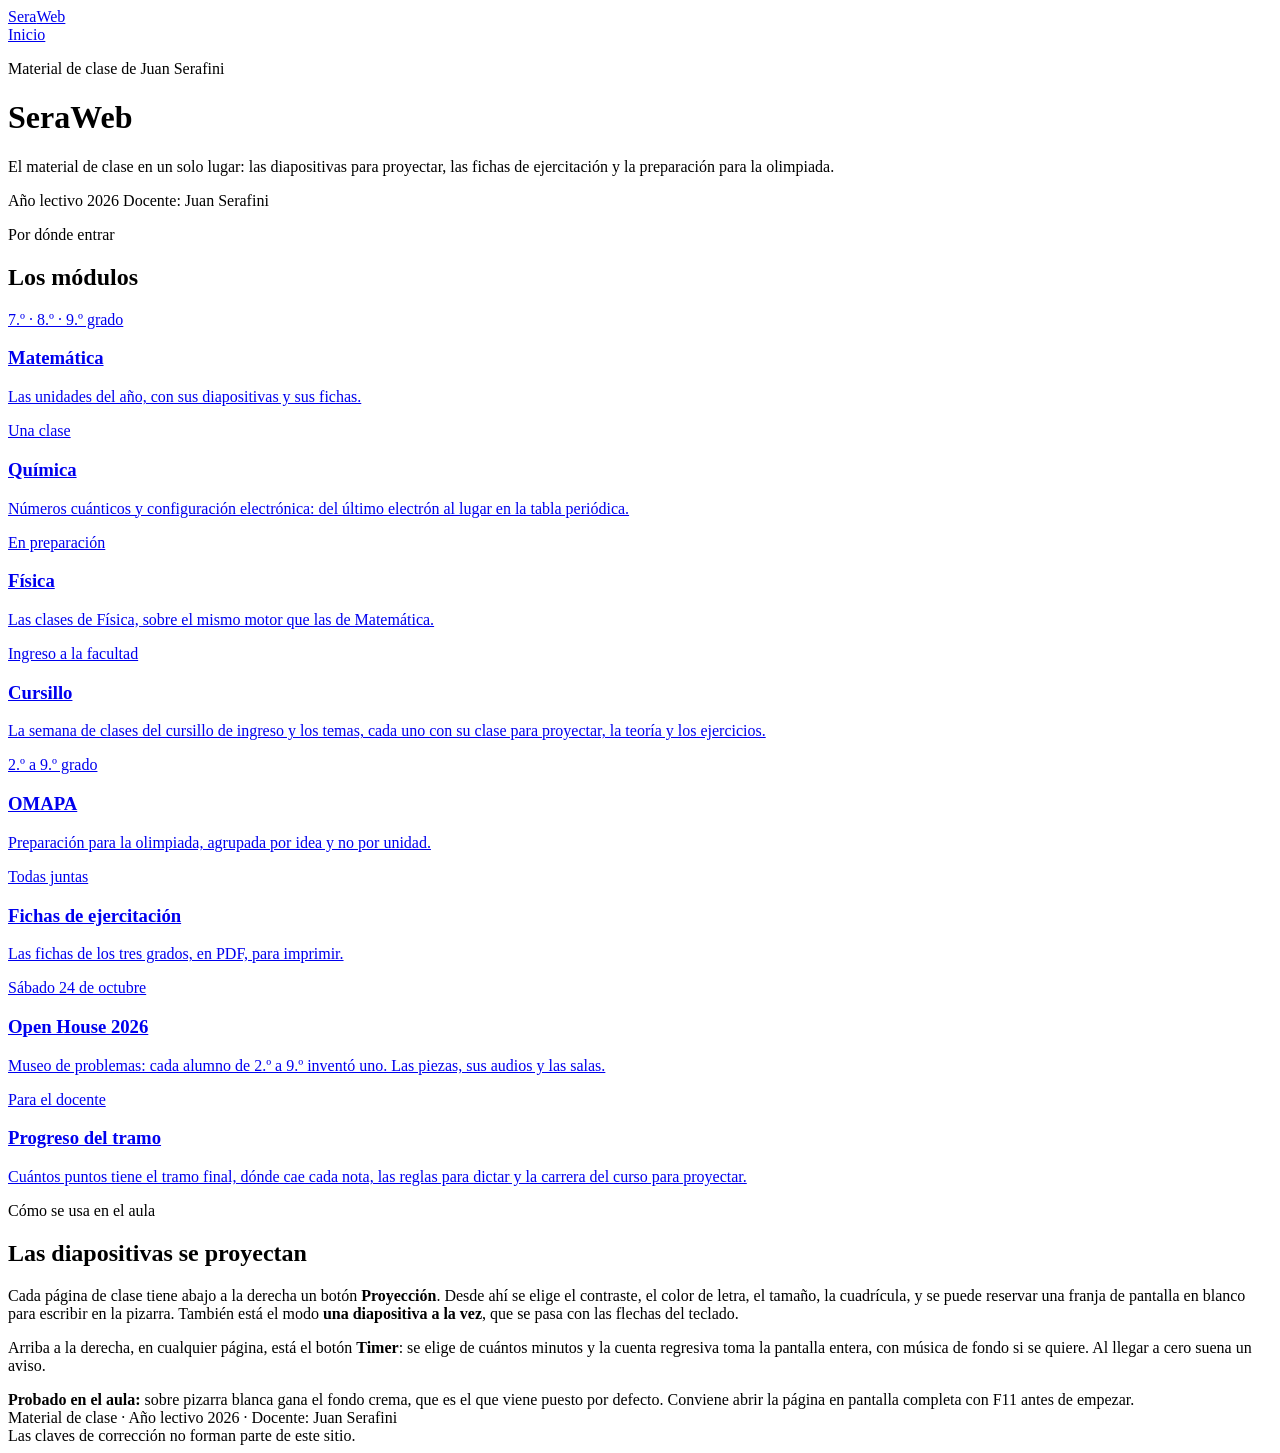
==== index.html @ d31597b7 "Cursillo: la semana de clases y el banco de temas cursillo/index.html abre con la semana (lunes a sá" ====
<!doctype html>
<html lang="es">
<head>
<meta charset="utf-8">
<meta name="viewport" content="width=device-width, initial-scale=1, viewport-fit=cover">
<title>SeraWeb</title>
<meta name="description" content="Material de clase de Matemática del Tercer Ciclo.">
<link rel="icon" href="assets/img/seraweb.svg" type="image/svg+xml">
<link rel="preconnect" href="https://fonts.googleapis.com">
<link rel="preconnect" href="https://fonts.gstatic.com" crossorigin>
<link rel="stylesheet" href="https://fonts.googleapis.com/css2?family=Alegreya:ital,wght@0,500;0,700;0,800;1,500&family=Alegreya+Sans:ital,wght@0,400;0,500;0,700;1,400&family=IBM+Plex+Mono:wght@400;600&display=swap">
  <link rel="stylesheet" href="assets/base.css">
  <link rel="stylesheet" href="assets/sitio.css">
</head>
<body>
<nav class="sitio-nav">
  <div class="sitio-nav-int">
    <a class="sitio-marca" href="index.html">Sera<span>Web</span></a>
    <div class="sitio-ruta"><a href="index.html">Inicio</a></div>
  </div>
</nav>
<div class="envoltura ancha">
<header class="portada">
  <p class="sello">Material de clase de Juan Serafini</p>
  <h1>Sera<span>Web</span></h1>
  <p class="bajada">El material de clase en un solo lugar: las diapositivas para
    proyectar, las fichas de ejercitación y la preparación para la olimpiada.</p>
  <div class="pie">
    <span>Año lectivo 2026</span>
    <span>Docente: Juan Serafini</span>
  </div>
</header>
<section class="bloque"><p class="eyebrow">Por dónde entrar</p>
<h2>Los módulos</h2>
<div class="tarjetas">
<a class="tarjeta" href="matematica/index.html">
      <span class="rotulo">7.º · 8.º · 9.º grado</span>
      <h3>Matemática</h3>
      <p>Las unidades del año, con sus diapositivas y sus fichas.</p></a>
<a class="tarjeta" href="quimica/index.html">
      <span class="rotulo">Una clase</span>
      <h3>Química</h3>
      <p>Números cuánticos y configuración electrónica: del último electrón al lugar
        en la tabla periódica.</p></a>
<a class="tarjeta" href="fisica/index.html">
      <span class="rotulo">En preparación</span>
      <h3>Física</h3>
      <p>Las clases de Física, sobre el mismo motor que las de Matemática.</p></a>
<a class="tarjeta" href="cursillo/index.html">
      <span class="rotulo">Ingreso a la facultad</span>
      <h3>Cursillo</h3>
      <p>La semana de clases del cursillo de ingreso y los temas, cada uno con su clase
        para proyectar, la teoría y los ejercicios.</p></a>
<a class="tarjeta" href="omapa/index.html">
      <span class="rotulo">2.º a 9.º grado</span>
      <h3>OMAPA</h3>
      <p>Preparación para la olimpiada, agrupada por idea y no por unidad.</p></a>
<a class="tarjeta" href="fichas/index.html">
      <span class="rotulo">Todas juntas</span>
      <h3>Fichas de ejercitación</h3>
      <p>Las fichas de los tres grados, en PDF, para imprimir.</p></a>
<a class="tarjeta" href="open-2026/index.html">
      <span class="rotulo">Sábado 24 de octubre</span>
      <h3>Open House 2026</h3>
      <p>Museo de problemas: cada alumno de 2.º a 9.º inventó uno. Las piezas, sus audios
        y las salas.</p></a>
<a class="tarjeta" href="progreso/index.html">
      <span class="rotulo">Para el docente</span>
      <h3>Progreso del tramo</h3>
      <p>Cuántos puntos tiene el tramo final, dónde cae cada nota, las reglas para
        dictar y la carrera del curso para proyectar.</p></a>
</div></section>
<section class="bloque">
  <p class="eyebrow">Cómo se usa en el aula</p>
  <h2>Las diapositivas se proyectan</h2>
  <p>Cada página de clase tiene abajo a la derecha un botón <b>Proyección</b>. Desde ahí
    se elige el contraste, el color de letra, el tamaño, la cuadrícula, y se puede reservar
    una franja de pantalla en blanco para escribir en la pizarra. También está el modo
    <b>una diapositiva a la vez</b>, que se pasa con las flechas del teclado.</p>
  <p>Arriba a la derecha, en cualquier página, está el botón <b>Timer</b>: se elige de
    cuántos minutos y la cuenta regresiva toma la pantalla entera, con música de fondo si
    se quiere. Al llegar a cero suena un aviso.</p>
  <div class="aviso"><strong>Probado en el aula:</strong> sobre pizarra blanca gana el
    fondo crema, que es el que viene puesto por defecto. Conviene abrir la página en
    pantalla completa con F11 antes de empezar.</div>
</section>
</div>
<footer class="pie-sitio">
  <div class="envoltura ancha">
    Material de clase · Año lectivo 2026 · Docente: Juan Serafini<br>
    Las claves de corrección no forman parte de este sitio.
  </div>
</footer>
<script src="assets/proyeccion.js" defer></script>
<script src="assets/timer.js" defer></script>
</body>
</html>
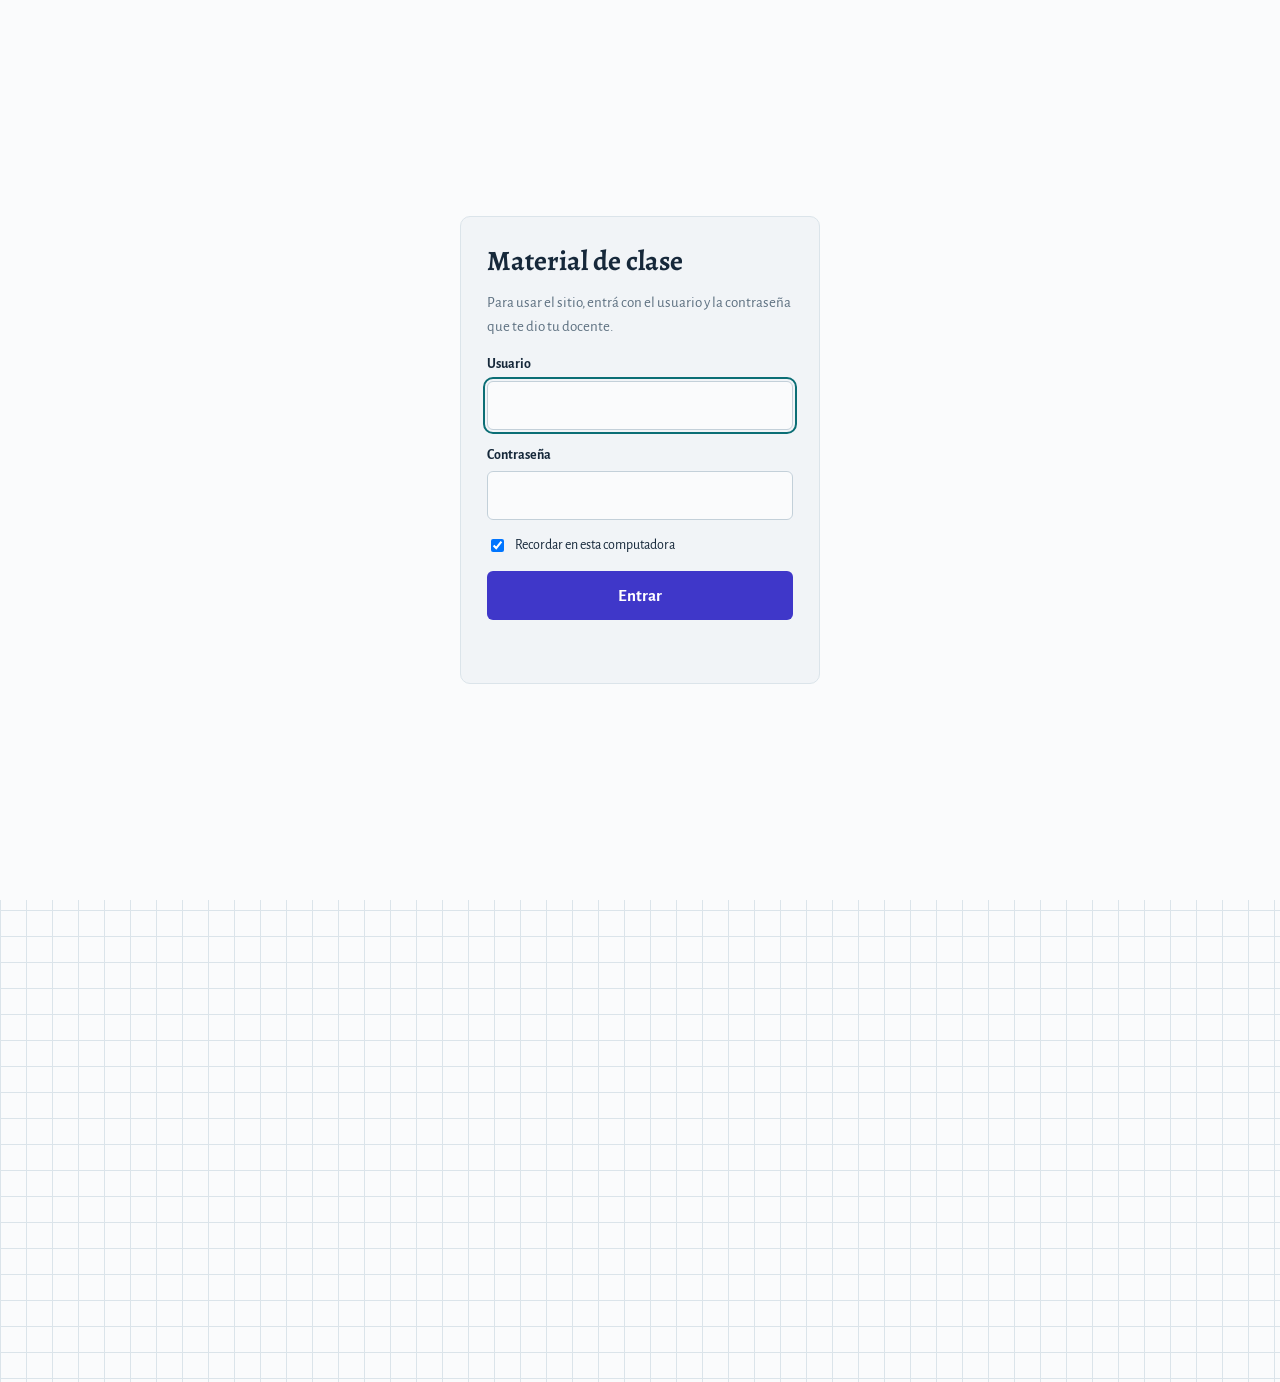
==== commit 0425b634: "Merge origin/main en cambios-locales: el Cursillo nuevo sobre la portada nueva La portada de main ar" ====
--- a/index.html
+++ b/index.html
@@ -4,11 +4,10 @@
 <meta charset="utf-8">
 <meta name="viewport" content="width=device-width, initial-scale=1, viewport-fit=cover">
 <title>SeraWeb</title>
-<meta name="description" content="Material de clase de Matemática del Tercer Ciclo.">
+<meta name="description" content="Material de clase de Juan Serafini: Matemática, OMAPA, Química, Física y Cursillo.">
 <link rel="icon" href="assets/img/seraweb.svg" type="image/svg+xml">
-<link rel="preconnect" href="https://fonts.googleapis.com">
-<link rel="preconnect" href="https://fonts.gstatic.com" crossorigin>
-<link rel="stylesheet" href="https://fonts.googleapis.com/css2?family=Alegreya:ital,wght@0,500;0,700;0,800;1,500&family=Alegreya+Sans:ital,wght@0,400;0,500;0,700;1,400&family=IBM+Plex+Mono:wght@400;600&display=swap">
+<meta http-equiv="Content-Security-Policy" content="default-src 'self' file:; script-src 'self' file: 'unsafe-inline'; style-src 'self' file: 'unsafe-inline'; img-src 'self' file: data:; font-src 'self' file:; media-src 'self' file:; connect-src 'none'; object-src 'none'; base-uri 'none'; form-action 'none'">
+<script src="assets/acceso.js"></script>
   <link rel="stylesheet" href="assets/base.css">
   <link rel="stylesheet" href="assets/sitio.css">
 </head>
@@ -21,73 +20,38 @@
 </nav>
 <div class="envoltura ancha">
 <header class="portada">
-  <p class="sello">Material de clase de Juan Serafini</p>
   <h1>Sera<span>Web</span></h1>
-  <p class="bajada">El material de clase en un solo lugar: las diapositivas para
-    proyectar, las fichas de ejercitación y la preparación para la olimpiada.</p>
-  <div class="pie">
-    <span>Año lectivo 2026</span>
-    <span>Docente: Juan Serafini</span>
-  </div>
+  <p class="bajada">Material de clase de Juan Serafini · 2026</p>
 </header>
-<section class="bloque"><p class="eyebrow">Por dónde entrar</p>
-<h2>Los módulos</h2>
-<div class="tarjetas">
-<a class="tarjeta" href="matematica/index.html">
-      <span class="rotulo">7.º · 8.º · 9.º grado</span>
-      <h3>Matemática</h3>
-      <p>Las unidades del año, con sus diapositivas y sus fichas.</p></a>
-<a class="tarjeta" href="quimica/index.html">
-      <span class="rotulo">Una clase</span>
-      <h3>Química</h3>
-      <p>Números cuánticos y configuración electrónica: del último electrón al lugar
-        en la tabla periódica.</p></a>
-<a class="tarjeta" href="fisica/index.html">
-      <span class="rotulo">En preparación</span>
-      <h3>Física</h3>
-      <p>Las clases de Física, sobre el mismo motor que las de Matemática.</p></a>
-<a class="tarjeta" href="cursillo/index.html">
-      <span class="rotulo">Ingreso a la facultad</span>
-      <h3>Cursillo</h3>
-      <p>La semana de clases del cursillo de ingreso y los temas, cada uno con su clase
-        para proyectar, la teoría y los ejercicios.</p></a>
-<a class="tarjeta" href="omapa/index.html">
-      <span class="rotulo">2.º a 9.º grado</span>
-      <h3>OMAPA</h3>
-      <p>Preparación para la olimpiada, agrupada por idea y no por unidad.</p></a>
-<a class="tarjeta" href="fichas/index.html">
-      <span class="rotulo">Todas juntas</span>
-      <h3>Fichas de ejercitación</h3>
-      <p>Las fichas de los tres grados, en PDF, para imprimir.</p></a>
-<a class="tarjeta" href="open-2026/index.html">
-      <span class="rotulo">Sábado 24 de octubre</span>
-      <h3>Open House 2026</h3>
-      <p>Museo de problemas: cada alumno de 2.º a 9.º inventó uno. Las piezas, sus audios
-        y las salas.</p></a>
-<a class="tarjeta" href="progreso/index.html">
-      <span class="rotulo">Para el docente</span>
-      <h3>Progreso del tramo</h3>
-      <p>Cuántos puntos tiene el tramo final, dónde cae cada nota, las reglas para
-        dictar y la carrera del curso para proyectar.</p></a>
+<section class="bloque"><p class="eyebrow">Para proyectar en el aula</p>
+<h2>Clases</h2>
+<div class="tarjetas en-portada">
+<div class="tarjeta con-extra"><span class="rotulo">7.º a 9.º · 8 clases · 28 fichas</span><h3><a class="cubre" href="matematica/index.html">Matemática</a></h3><p>Las unidades del año de 7.º, 8.º y 9.º grado, con sus diapositivas y sus fichas.</p><a class="extra" href="fichas/index.html">Todas las fichas juntas →</a></div>
+<a class="tarjeta" href="omapa/index.html"><span class="rotulo">2.º a 9.º · 7 clases · 49 fichas</span><h3>OMAPA</h3><p>Preparación para la olimpiada, de 2.º a 9.º grado, agrupada por idea y no por unidad.</p></a>
+<a class="tarjeta" href="quimica/index.html"><span class="rotulo">1 clase</span><h3>Química</h3><p>Números cuánticos y configuración electrónica: del último electrón al lugar en la tabla periódica.</p></a>
+<div class="tarjeta vacia"><span class="rotulo">En preparación</span><h3>Física</h3><p>Las clases de Física, sobre el mismo motor que las de Matemática.</p></div>
+<a class="tarjeta" href="cursillo/index.html"><span class="rotulo">La semana · 4 temas</span><h3>Cursillo</h3><p>La semana de clases del cursillo de ingreso y los temas, cada uno con su clase para proyectar, la teoría y los ejercicios.</p></a>
 </div></section>
-<section class="bloque">
-  <p class="eyebrow">Cómo se usa en el aula</p>
-  <h2>Las diapositivas se proyectan</h2>
-  <p>Cada página de clase tiene abajo a la derecha un botón <b>Proyección</b>. Desde ahí
-    se elige el contraste, el color de letra, el tamaño, la cuadrícula, y se puede reservar
-    una franja de pantalla en blanco para escribir en la pizarra. También está el modo
-    <b>una diapositiva a la vez</b>, que se pasa con las flechas del teclado.</p>
-  <p>Arriba a la derecha, en cualquier página, está el botón <b>Timer</b>: se elige de
-    cuántos minutos y la cuenta regresiva toma la pantalla entera, con música de fondo si
-    se quiere. Al llegar a cero suena un aviso.</p>
-  <div class="aviso"><strong>Probado en el aula:</strong> sobre pizarra blanca gana el
-    fondo crema, que es el que viene puesto por defecto. Conviene abrir la página en
-    pantalla completa con F11 antes de empezar.</div>
-</section>
+<section class="bloque"><p class="eyebrow">Herramientas</p>
+<h2>Para el docente</h2>
+<div class="tarjetas en-portada">
+<a class="tarjeta" href="progreso/index.html"><span class="rotulo">Calibrar · dictar · proyectar</span><h3>Progreso del tramo</h3><p>Cuántos puntos tiene el tramo final, dónde cae cada nota, las reglas para dictar y la carrera del curso.</p></a>
+</div></section>
+<section class="bloque chica"><p class="eyebrow">Lo que ya pasó</p>
+<h2>Archivo</h2>
+<div class="tarjetas en-portada">
+<a class="tarjeta" href="open-2026/index.html"><span class="rotulo">Sábado 24 de octubre</span><h3>Open House 2026</h3><p>Museo de problemas: cada alumno de 2.º a 9.º inventó uno. Las piezas, sus audios y las salas.</p></a>
+</div></section>
+<details class="como-se-usa">
+  <summary>Cómo se usa en el aula</summary>
+  <p>Cada clase tiene abajo a la derecha el botón <b>Proyección</b> (contraste, letra,
+    tamaño, cuadrícula, zona libre para escribir y el modo <b>una diapositiva a la vez</b>,
+    con las flechas) y arriba el <b>Timer</b>. Sobre pizarra blanca gana el fondo crema,
+    que viene por defecto; conviene abrir la página con F11.</p>
+</details>
 </div>
 <footer class="pie-sitio">
   <div class="envoltura ancha">
-    Material de clase · Año lectivo 2026 · Docente: Juan Serafini<br>
     Las claves de corrección no forman parte de este sitio.
   </div>
 </footer>
--- a/assets/base.css
+++ b/assets/base.css
@@ -0,0 +1,449 @@
+/* ═══════════════════════════════════════════════════════════════
+   SeraWeb · hoja base
+   Todo lo compartido entre páginas: los colores, la tipografía, la
+   notación matemática, el panel de proyección y el modo diapositiva.
+   Una página de contenido solo agrega sus propios componentes.
+   ═══════════════════════════════════════════════════════════════ */
+
+/* ── tipografía, servida desde el sitio ─────────────────────────
+   Alegreya, Alegreya Sans e IBM Plex Mono (licencia SIL OFL 1.1, ver
+   assets/fuentes/OFL-*.txt), bajadas de Google Fonts con los subconjuntos
+   latin, latin-ext y greek. Sin pedidos a Google: el sitio no le avisa a
+   nadie quién lo visita, y la tipografía anda también sin conexión. */
+@font-face{font-family:'Alegreya';font-style:italic;font-weight:400;font-display:swap;
+  src:url(fuentes/alegreya-italic-greek.woff2) format('woff2');
+  unicode-range:U+0370-0377, U+037A-037F, U+0384-038A, U+038C, U+038E-03A1, U+03A3-03FF}
+@font-face{font-family:'Alegreya';font-style:italic;font-weight:400;font-display:swap;
+  src:url(fuentes/alegreya-italic-latin-ext.woff2) format('woff2');
+  unicode-range:U+0100-02BA, U+02BD-02C5, U+02C7-02CC, U+02CE-02D7, U+02DD-02FF, U+0304, U+0308, U+0329, U+1D00-1DBF, U+1E00-1E9F, U+1EF2-1EFF, U+2020, U+20A0-20AB, U+20AD-20C4, U+2113, U+2C60-2C7F, U+A720-A7FF}
+@font-face{font-family:'Alegreya';font-style:italic;font-weight:400;font-display:swap;
+  src:url(fuentes/alegreya-italic-latin.woff2) format('woff2');
+  unicode-range:U+0000-00FF, U+0131, U+0152-0153, U+02BB-02BC, U+02C6, U+02DA, U+02DC, U+0304, U+0308, U+0329, U+2000-206F, U+20AC, U+2122, U+2191, U+2193, U+2212, U+2215, U+FEFF, U+FFFD}
+@font-face{font-family:'Alegreya';font-style:italic;font-weight:500;font-display:swap;
+  src:url(fuentes/alegreya-italic-greek.woff2) format('woff2');
+  unicode-range:U+0370-0377, U+037A-037F, U+0384-038A, U+038C, U+038E-03A1, U+03A3-03FF}
+@font-face{font-family:'Alegreya';font-style:italic;font-weight:500;font-display:swap;
+  src:url(fuentes/alegreya-italic-latin-ext.woff2) format('woff2');
+  unicode-range:U+0100-02BA, U+02BD-02C5, U+02C7-02CC, U+02CE-02D7, U+02DD-02FF, U+0304, U+0308, U+0329, U+1D00-1DBF, U+1E00-1E9F, U+1EF2-1EFF, U+2020, U+20A0-20AB, U+20AD-20C4, U+2113, U+2C60-2C7F, U+A720-A7FF}
+@font-face{font-family:'Alegreya';font-style:italic;font-weight:500;font-display:swap;
+  src:url(fuentes/alegreya-italic-latin.woff2) format('woff2');
+  unicode-range:U+0000-00FF, U+0131, U+0152-0153, U+02BB-02BC, U+02C6, U+02DA, U+02DC, U+0304, U+0308, U+0329, U+2000-206F, U+20AC, U+2122, U+2191, U+2193, U+2212, U+2215, U+FEFF, U+FFFD}
+@font-face{font-family:'Alegreya';font-style:italic;font-weight:700;font-display:swap;
+  src:url(fuentes/alegreya-italic-greek.woff2) format('woff2');
+  unicode-range:U+0370-0377, U+037A-037F, U+0384-038A, U+038C, U+038E-03A1, U+03A3-03FF}
+@font-face{font-family:'Alegreya';font-style:italic;font-weight:700;font-display:swap;
+  src:url(fuentes/alegreya-italic-latin-ext.woff2) format('woff2');
+  unicode-range:U+0100-02BA, U+02BD-02C5, U+02C7-02CC, U+02CE-02D7, U+02DD-02FF, U+0304, U+0308, U+0329, U+1D00-1DBF, U+1E00-1E9F, U+1EF2-1EFF, U+2020, U+20A0-20AB, U+20AD-20C4, U+2113, U+2C60-2C7F, U+A720-A7FF}
+@font-face{font-family:'Alegreya';font-style:italic;font-weight:700;font-display:swap;
+  src:url(fuentes/alegreya-italic-latin.woff2) format('woff2');
+  unicode-range:U+0000-00FF, U+0131, U+0152-0153, U+02BB-02BC, U+02C6, U+02DA, U+02DC, U+0304, U+0308, U+0329, U+2000-206F, U+20AC, U+2122, U+2191, U+2193, U+2212, U+2215, U+FEFF, U+FFFD}
+@font-face{font-family:'Alegreya';font-style:normal;font-weight:400;font-display:swap;
+  src:url(fuentes/alegreya-greek.woff2) format('woff2');
+  unicode-range:U+0370-0377, U+037A-037F, U+0384-038A, U+038C, U+038E-03A1, U+03A3-03FF}
+@font-face{font-family:'Alegreya';font-style:normal;font-weight:400;font-display:swap;
+  src:url(fuentes/alegreya-latin-ext.woff2) format('woff2');
+  unicode-range:U+0100-02BA, U+02BD-02C5, U+02C7-02CC, U+02CE-02D7, U+02DD-02FF, U+0304, U+0308, U+0329, U+1D00-1DBF, U+1E00-1E9F, U+1EF2-1EFF, U+2020, U+20A0-20AB, U+20AD-20C4, U+2113, U+2C60-2C7F, U+A720-A7FF}
+@font-face{font-family:'Alegreya';font-style:normal;font-weight:400;font-display:swap;
+  src:url(fuentes/alegreya-latin.woff2) format('woff2');
+  unicode-range:U+0000-00FF, U+0131, U+0152-0153, U+02BB-02BC, U+02C6, U+02DA, U+02DC, U+0304, U+0308, U+0329, U+2000-206F, U+20AC, U+2122, U+2191, U+2193, U+2212, U+2215, U+FEFF, U+FFFD}
+@font-face{font-family:'Alegreya';font-style:normal;font-weight:500;font-display:swap;
+  src:url(fuentes/alegreya-greek.woff2) format('woff2');
+  unicode-range:U+0370-0377, U+037A-037F, U+0384-038A, U+038C, U+038E-03A1, U+03A3-03FF}
+@font-face{font-family:'Alegreya';font-style:normal;font-weight:500;font-display:swap;
+  src:url(fuentes/alegreya-latin-ext.woff2) format('woff2');
+  unicode-range:U+0100-02BA, U+02BD-02C5, U+02C7-02CC, U+02CE-02D7, U+02DD-02FF, U+0304, U+0308, U+0329, U+1D00-1DBF, U+1E00-1E9F, U+1EF2-1EFF, U+2020, U+20A0-20AB, U+20AD-20C4, U+2113, U+2C60-2C7F, U+A720-A7FF}
+@font-face{font-family:'Alegreya';font-style:normal;font-weight:500;font-display:swap;
+  src:url(fuentes/alegreya-latin.woff2) format('woff2');
+  unicode-range:U+0000-00FF, U+0131, U+0152-0153, U+02BB-02BC, U+02C6, U+02DA, U+02DC, U+0304, U+0308, U+0329, U+2000-206F, U+20AC, U+2122, U+2191, U+2193, U+2212, U+2215, U+FEFF, U+FFFD}
+@font-face{font-family:'Alegreya';font-style:normal;font-weight:700;font-display:swap;
+  src:url(fuentes/alegreya-greek.woff2) format('woff2');
+  unicode-range:U+0370-0377, U+037A-037F, U+0384-038A, U+038C, U+038E-03A1, U+03A3-03FF}
+@font-face{font-family:'Alegreya';font-style:normal;font-weight:700;font-display:swap;
+  src:url(fuentes/alegreya-latin-ext.woff2) format('woff2');
+  unicode-range:U+0100-02BA, U+02BD-02C5, U+02C7-02CC, U+02CE-02D7, U+02DD-02FF, U+0304, U+0308, U+0329, U+1D00-1DBF, U+1E00-1E9F, U+1EF2-1EFF, U+2020, U+20A0-20AB, U+20AD-20C4, U+2113, U+2C60-2C7F, U+A720-A7FF}
+@font-face{font-family:'Alegreya';font-style:normal;font-weight:700;font-display:swap;
+  src:url(fuentes/alegreya-latin.woff2) format('woff2');
+  unicode-range:U+0000-00FF, U+0131, U+0152-0153, U+02BB-02BC, U+02C6, U+02DA, U+02DC, U+0304, U+0308, U+0329, U+2000-206F, U+20AC, U+2122, U+2191, U+2193, U+2212, U+2215, U+FEFF, U+FFFD}
+@font-face{font-family:'Alegreya';font-style:normal;font-weight:800;font-display:swap;
+  src:url(fuentes/alegreya-greek.woff2) format('woff2');
+  unicode-range:U+0370-0377, U+037A-037F, U+0384-038A, U+038C, U+038E-03A1, U+03A3-03FF}
+@font-face{font-family:'Alegreya';font-style:normal;font-weight:800;font-display:swap;
+  src:url(fuentes/alegreya-latin-ext.woff2) format('woff2');
+  unicode-range:U+0100-02BA, U+02BD-02C5, U+02C7-02CC, U+02CE-02D7, U+02DD-02FF, U+0304, U+0308, U+0329, U+1D00-1DBF, U+1E00-1E9F, U+1EF2-1EFF, U+2020, U+20A0-20AB, U+20AD-20C4, U+2113, U+2C60-2C7F, U+A720-A7FF}
+@font-face{font-family:'Alegreya';font-style:normal;font-weight:800;font-display:swap;
+  src:url(fuentes/alegreya-latin.woff2) format('woff2');
+  unicode-range:U+0000-00FF, U+0131, U+0152-0153, U+02BB-02BC, U+02C6, U+02DA, U+02DC, U+0304, U+0308, U+0329, U+2000-206F, U+20AC, U+2122, U+2191, U+2193, U+2212, U+2215, U+FEFF, U+FFFD}
+@font-face{font-family:'Alegreya Sans';font-style:italic;font-weight:400;font-display:swap;
+  src:url(fuentes/alegreya-sans-italic-greek.woff2) format('woff2');
+  unicode-range:U+0370-0377, U+037A-037F, U+0384-038A, U+038C, U+038E-03A1, U+03A3-03FF}
+@font-face{font-family:'Alegreya Sans';font-style:italic;font-weight:400;font-display:swap;
+  src:url(fuentes/alegreya-sans-italic-latin-ext.woff2) format('woff2');
+  unicode-range:U+0100-02BA, U+02BD-02C5, U+02C7-02CC, U+02CE-02D7, U+02DD-02FF, U+0304, U+0308, U+0329, U+1D00-1DBF, U+1E00-1E9F, U+1EF2-1EFF, U+2020, U+20A0-20AB, U+20AD-20C4, U+2113, U+2C60-2C7F, U+A720-A7FF}
+@font-face{font-family:'Alegreya Sans';font-style:italic;font-weight:400;font-display:swap;
+  src:url(fuentes/alegreya-sans-italic-latin.woff2) format('woff2');
+  unicode-range:U+0000-00FF, U+0131, U+0152-0153, U+02BB-02BC, U+02C6, U+02DA, U+02DC, U+0304, U+0308, U+0329, U+2000-206F, U+20AC, U+2122, U+2191, U+2193, U+2212, U+2215, U+FEFF, U+FFFD}
+@font-face{font-family:'Alegreya Sans';font-style:normal;font-weight:400;font-display:swap;
+  src:url(fuentes/alegreya-sans-greek.woff2) format('woff2');
+  unicode-range:U+0370-0377, U+037A-037F, U+0384-038A, U+038C, U+038E-03A1, U+03A3-03FF}
+@font-face{font-family:'Alegreya Sans';font-style:normal;font-weight:400;font-display:swap;
+  src:url(fuentes/alegreya-sans-latin-ext.woff2) format('woff2');
+  unicode-range:U+0100-02BA, U+02BD-02C5, U+02C7-02CC, U+02CE-02D7, U+02DD-02FF, U+0304, U+0308, U+0329, U+1D00-1DBF, U+1E00-1E9F, U+1EF2-1EFF, U+2020, U+20A0-20AB, U+20AD-20C4, U+2113, U+2C60-2C7F, U+A720-A7FF}
+@font-face{font-family:'Alegreya Sans';font-style:normal;font-weight:400;font-display:swap;
+  src:url(fuentes/alegreya-sans-latin.woff2) format('woff2');
+  unicode-range:U+0000-00FF, U+0131, U+0152-0153, U+02BB-02BC, U+02C6, U+02DA, U+02DC, U+0304, U+0308, U+0329, U+2000-206F, U+20AC, U+2122, U+2191, U+2193, U+2212, U+2215, U+FEFF, U+FFFD}
+@font-face{font-family:'Alegreya Sans';font-style:normal;font-weight:500;font-display:swap;
+  src:url(fuentes/alegreya-sans-greek-500.woff2) format('woff2');
+  unicode-range:U+0370-0377, U+037A-037F, U+0384-038A, U+038C, U+038E-03A1, U+03A3-03FF}
+@font-face{font-family:'Alegreya Sans';font-style:normal;font-weight:500;font-display:swap;
+  src:url(fuentes/alegreya-sans-latin-ext-500.woff2) format('woff2');
+  unicode-range:U+0100-02BA, U+02BD-02C5, U+02C7-02CC, U+02CE-02D7, U+02DD-02FF, U+0304, U+0308, U+0329, U+1D00-1DBF, U+1E00-1E9F, U+1EF2-1EFF, U+2020, U+20A0-20AB, U+20AD-20C4, U+2113, U+2C60-2C7F, U+A720-A7FF}
+@font-face{font-family:'Alegreya Sans';font-style:normal;font-weight:500;font-display:swap;
+  src:url(fuentes/alegreya-sans-latin-500.woff2) format('woff2');
+  unicode-range:U+0000-00FF, U+0131, U+0152-0153, U+02BB-02BC, U+02C6, U+02DA, U+02DC, U+0304, U+0308, U+0329, U+2000-206F, U+20AC, U+2122, U+2191, U+2193, U+2212, U+2215, U+FEFF, U+FFFD}
+@font-face{font-family:'Alegreya Sans';font-style:normal;font-weight:700;font-display:swap;
+  src:url(fuentes/alegreya-sans-greek-700.woff2) format('woff2');
+  unicode-range:U+0370-0377, U+037A-037F, U+0384-038A, U+038C, U+038E-03A1, U+03A3-03FF}
+@font-face{font-family:'Alegreya Sans';font-style:normal;font-weight:700;font-display:swap;
+  src:url(fuentes/alegreya-sans-latin-ext-700.woff2) format('woff2');
+  unicode-range:U+0100-02BA, U+02BD-02C5, U+02C7-02CC, U+02CE-02D7, U+02DD-02FF, U+0304, U+0308, U+0329, U+1D00-1DBF, U+1E00-1E9F, U+1EF2-1EFF, U+2020, U+20A0-20AB, U+20AD-20C4, U+2113, U+2C60-2C7F, U+A720-A7FF}
+@font-face{font-family:'Alegreya Sans';font-style:normal;font-weight:700;font-display:swap;
+  src:url(fuentes/alegreya-sans-latin-700.woff2) format('woff2');
+  unicode-range:U+0000-00FF, U+0131, U+0152-0153, U+02BB-02BC, U+02C6, U+02DA, U+02DC, U+0304, U+0308, U+0329, U+2000-206F, U+20AC, U+2122, U+2191, U+2193, U+2212, U+2215, U+FEFF, U+FFFD}
+@font-face{font-family:'Alegreya Sans';font-style:normal;font-weight:800;font-display:swap;
+  src:url(fuentes/alegreya-sans-greek-800.woff2) format('woff2');
+  unicode-range:U+0370-0377, U+037A-037F, U+0384-038A, U+038C, U+038E-03A1, U+03A3-03FF}
+@font-face{font-family:'Alegreya Sans';font-style:normal;font-weight:800;font-display:swap;
+  src:url(fuentes/alegreya-sans-latin-ext-800.woff2) format('woff2');
+  unicode-range:U+0100-02BA, U+02BD-02C5, U+02C7-02CC, U+02CE-02D7, U+02DD-02FF, U+0304, U+0308, U+0329, U+1D00-1DBF, U+1E00-1E9F, U+1EF2-1EFF, U+2020, U+20A0-20AB, U+20AD-20C4, U+2113, U+2C60-2C7F, U+A720-A7FF}
+@font-face{font-family:'Alegreya Sans';font-style:normal;font-weight:800;font-display:swap;
+  src:url(fuentes/alegreya-sans-latin-800.woff2) format('woff2');
+  unicode-range:U+0000-00FF, U+0131, U+0152-0153, U+02BB-02BC, U+02C6, U+02DA, U+02DC, U+0304, U+0308, U+0329, U+2000-206F, U+20AC, U+2122, U+2191, U+2193, U+2212, U+2215, U+FEFF, U+FFFD}
+@font-face{font-family:'IBM Plex Mono';font-style:normal;font-weight:400;font-display:swap;
+  src:url(fuentes/ibm-plex-mono-latin-ext.woff2) format('woff2');
+  unicode-range:U+0100-02BA, U+02BD-02C5, U+02C7-02CC, U+02CE-02D7, U+02DD-02FF, U+0304, U+0308, U+0329, U+1D00-1DBF, U+1E00-1E9F, U+1EF2-1EFF, U+2020, U+20A0-20AB, U+20AD-20C4, U+2113, U+2C60-2C7F, U+A720-A7FF}
+@font-face{font-family:'IBM Plex Mono';font-style:normal;font-weight:400;font-display:swap;
+  src:url(fuentes/ibm-plex-mono-latin.woff2) format('woff2');
+  unicode-range:U+0000-00FF, U+0131, U+0152-0153, U+02BB-02BC, U+02C6, U+02DA, U+02DC, U+0304, U+0308, U+0329, U+2000-206F, U+20AC, U+2122, U+2191, U+2193, U+2212, U+2215, U+FEFF, U+FFFD}
+@font-face{font-family:'IBM Plex Mono';font-style:normal;font-weight:600;font-display:swap;
+  src:url(fuentes/ibm-plex-mono-latin-ext-600.woff2) format('woff2');
+  unicode-range:U+0100-02BA, U+02BD-02C5, U+02C7-02CC, U+02CE-02D7, U+02DD-02FF, U+0304, U+0308, U+0329, U+1D00-1DBF, U+1E00-1E9F, U+1EF2-1EFF, U+2020, U+20A0-20AB, U+20AD-20C4, U+2113, U+2C60-2C7F, U+A720-A7FF}
+@font-face{font-family:'IBM Plex Mono';font-style:normal;font-weight:600;font-display:swap;
+  src:url(fuentes/ibm-plex-mono-latin-600.woff2) format('woff2');
+  unicode-range:U+0000-00FF, U+0131, U+0152-0153, U+02BB-02BC, U+02C6, U+02DA, U+02DC, U+0304, U+0308, U+0329, U+2000-206F, U+20AC, U+2122, U+2191, U+2193, U+2212, U+2215, U+FEFF, U+FFFD}
+
+/* ── tokens ─────────────────────────────────────────────────────
+   El tema claro se define en :root a secas. El oscuro solo redefine
+   los mismos nombres. Ningún color se define únicamente dentro de un
+   @media o de un [data-theme]: si no, la página se rompe cuando el
+   visitante no eligió tema. */
+:root{
+  --papel:#FAFBFC;
+  --papel-2:#F1F4F7;
+  --linea:#DBE4EA;
+  --linea-fuerte:#C3D0D9;
+  --tinta:#16283A;
+  --lapiz:#5D7080;
+
+  /* acentos: los nombres largos son los del sistema, los cortos son
+     alias que usan las páginas heredadas */
+  --acento:#3F37C9;        --rojo:var(--acento);     --r1:var(--acento);
+  --acento-suave:#ECEBFA;  --rojo-suave:var(--acento-suave);
+                           --r1-suave:var(--acento-suave);
+  --acento2:#0B6E75;       --r2:var(--acento2);
+  --acento2-suave:#E7F2F2; --r2-suave:var(--acento2-suave);
+  --dest:#9A6B12;          --ambar:var(--dest);      --punto:#B8801A;
+  --dest-suave:#FBF2DE;    --ambar-suave:var(--dest-suave);
+                           --punto-suave:var(--dest-suave);
+  --dest-borde:#E4C67E;    --ambar-borde:var(--dest-borde);
+
+  --serif:'Alegreya',Georgia,'Times New Roman',serif;
+  --sans:'Alegreya Sans','Segoe UI',system-ui,-apple-system,sans-serif;
+  --mono:'IBM Plex Mono',ui-monospace,'Courier New',monospace;
+}
+@media (prefers-color-scheme:dark){
+  :root:not([data-theme="light"]){
+    --papel:#0E151C; --papel-2:#151F29; --linea:#1F2B36; --linea-fuerte:#2C3B49;
+    --tinta:#E4ECF2; --lapiz:#93A6B5;
+    --acento:#A9A4FF; --acento-suave:#1D1A3A;
+    --acento2:#4FC3CB; --acento2-suave:#0F2427;
+    --dest:#EFC162; --punto:#EFC162; --dest-suave:#231C0E; --dest-borde:#5C4A1E;
+  }
+}
+:root[data-theme="dark"]{
+  --papel:#0E151C; --papel-2:#151F29; --linea:#1F2B36; --linea-fuerte:#2C3B49;
+  --tinta:#E4ECF2; --lapiz:#93A6B5;
+  --acento:#A9A4FF; --acento-suave:#1D1A3A;
+  --acento2:#4FC3CB; --acento2-suave:#0F2427;
+  --dest:#EFC162; --punto:#EFC162; --dest-suave:#231C0E; --dest-borde:#5C4A1E;
+}
+
+/* ── base ─────────────────────────────────────────────────────── */
+*{box-sizing:border-box}
+html{-webkit-text-size-adjust:100%}
+body{
+  margin:0; background:var(--papel); color:var(--tinta);
+  font-family:var(--sans); font-size:17px; line-height:1.6;
+  background-image:
+    linear-gradient(var(--linea) 1px,transparent 1px),
+    linear-gradient(90deg,var(--linea) 1px,transparent 1px);
+  background-size:26px 26px;
+}
+.envoltura{max-width:960px; margin:0 auto; padding-inline:20px; padding-block:0}
+.envoltura.ancha{max-width:1100px}
+img{max-width:100%; height:auto}
+[hidden]{display:none!important}
+a{color:var(--acento)}
+
+h1,h2,h3,h4{font-family:var(--serif); text-wrap:balance}
+.prosa{max-width:62ch}
+.prosa p{margin:0 0 14px}
+
+/* ── notación matemática ──────────────────────────────────────── */
+.ec{font-family:var(--serif); font-size:1.06em; white-space:nowrap}
+.ec i{font-style:italic}
+.ec sup{font-size:.68em; vertical-align:super; line-height:0}
+.ec sub{font-size:.68em; vertical-align:sub; line-height:0}
+
+/* ═══════════════ modo proyección ═══════════════
+   Estos bloques van al final de la hoja a propósito: tienen que
+   ganarle tanto al tema claro como al oscuro. */
+
+/* ── paletas de fondo ── */
+:root[data-proy="alto"]{
+  --papel:#FFFFFF; --papel-2:#EFF2F5; --linea:#C6D1D9; --linea-fuerte:#8FA0AD;
+  --tinta:#000000; --lapiz:#2E4050;
+  --acento:#2A1FA8; --acento-suave:#E6E4FA; --acento2:#00565C;
+  --acento2-suave:#DCEEEF; --dest:#6B4500; --punto:#7A4E00;
+  --dest-suave:#FBF0D6; --dest-borde:#C9A24A;
+}
+:root[data-proy="crema"]{
+  --papel:#FFF6DC; --papel-2:#FAEBC0; --linea:#E0CB90; --linea-fuerte:#BFA45B;
+  --tinta:#140E02; --lapiz:#463714;
+  --acento:#2C2396; --acento-suave:#ECE3E6; --acento2:#00545A;
+  --acento2-suave:#DDEBDF; --dest:#6A4300; --punto:#6F4600;
+  --dest-suave:#F3E1B0; --dest-borde:#C29B3F;
+}
+:root[data-proy="celeste"]{
+  --papel:#E9F4FB; --papel-2:#D5E9F6; --linea:#A5CBE2; --linea-fuerte:#74AAC8;
+  --tinta:#041E2A; --lapiz:#264657;
+  --acento:#2A1FA8; --acento-suave:#E2E1F7; --acento2:#005A61;
+  --acento2-suave:#CFE7E9; --dest:#6B4500; --punto:#7A4E00;
+  --dest-suave:#F6EBCB; --dest-borde:#C4A257;
+}
+:root[data-proy="oscuro"]{
+  --papel:#04070B; --papel-2:#0F1720; --linea:#21303F; --linea-fuerte:#3A4B5D;
+  --tinta:#FFFFFF; --lapiz:#B8C8D6;
+  --acento:#B3AEFF; --acento-suave:#17143A; --acento2:#5FD8E0;
+  --acento2-suave:#082629; --dest:#FFD479; --punto:#FFD479;
+  --dest-suave:#241B06; --dest-borde:#7A6021;
+}
+:root[data-proy="pizarra"]{
+  --papel:#103629; --papel-2:#164536; --linea:#2A6050; --linea-fuerte:#427C68;
+  --tinta:#F4FBF6; --lapiz:#B4D5C5;
+  --acento:#D2CEFF; --acento-suave:#26283F; --acento2:#7FE3D8;
+  --acento2-suave:#14413A; --dest:#FFDA8A; --punto:#FFDA8A;
+  --dest-suave:#2C2A17; --dest-borde:#7E7238;
+}
+
+/* ── cuadrícula: elegible, con dos pasos ──
+   En proyector una cuadrícula fina puede temblar (muaré); por eso hay
+   una versión de paso grande, que aguanta mejor la distancia. */
+body{--paso:26px}
+body[data-grilla="0"]{background-image:none}
+body[data-grilla="1"]{background-size:var(--paso) var(--paso)}
+body[data-grilla="2"]{--paso:46px; background-size:var(--paso) var(--paso)}
+
+/* ── trazos más gruesos para que lleguen al fondo del aula ── */
+:root[data-proy]:not([data-proy="normal"]) .recta1,
+:root[data-proy]:not([data-proy="normal"]) .recta2{stroke-width:4}
+:root[data-proy]:not([data-proy="normal"]) .eje{stroke-width:2.4}
+:root[data-proy]:not([data-proy="normal"]) .grilla{stroke-width:1.2}
+:root[data-proy]:not([data-proy="normal"]) .sol-punto{r:8}
+
+/* ── zona libre para escribir en la pizarra ── */
+:root{--libre:0%}
+body[data-libre]:not([data-libre="0"]) .envoltura{
+  max-width:none; width:calc(100% - var(--libre)); margin-left:0; margin-right:auto}
+body[data-libre="izq"] .envoltura{margin-left:var(--libre); margin-right:0}
+.marca-libre{
+  position:fixed; top:0; bottom:0; width:0; border-left:2px dashed var(--linea-fuerte);
+  pointer-events:none; z-index:5; display:none}
+body[data-libre]:not([data-libre="0"]) .marca-libre{display:block}
+.marca-libre span{
+  position:absolute; top:50%; left:10px; transform:translateY(-50%) rotate(90deg);
+  transform-origin:left center; font-family:var(--mono); font-size:11px;
+  letter-spacing:.14em; text-transform:uppercase; color:var(--linea-fuerte);
+  white-space:nowrap}
+
+/* ── el panel ── */
+.proy-btn{
+  position:fixed; right:14px; bottom:14px;
+  padding:9px 14px; padding-bottom:calc(9px + env(safe-area-inset-bottom,0px));
+  z-index:60; cursor:pointer; border-radius:999px;
+  background:var(--tinta); color:var(--papel); border:none;
+  font-family:var(--sans); font-size:13px; font-weight:700; letter-spacing:.04em;
+  box-shadow:0 2px 12px rgba(0,0,0,.28)}
+.proy-btn:focus-visible{outline:2px solid var(--tinta); outline-offset:3px}
+.proy-panel{
+  position:fixed; right:14px; bottom:calc(58px + env(safe-area-inset-bottom,0px));
+  z-index:61; width:min(310px,calc(100vw - 28px));
+  background:var(--papel); color:var(--tinta);
+  border:1px solid var(--linea-fuerte); border-radius:6px; padding:15px;
+  box-shadow:0 6px 28px rgba(0,0,0,.3);
+  max-height:min(80vh,620px); overflow-y:auto;
+  display:flex; flex-direction:column; gap:14px}
+.proy-grupo h5{
+  margin:0 0 7px; font-family:var(--mono); font-size:10px; letter-spacing:.11em;
+  text-transform:uppercase; color:var(--lapiz); font-weight:600}
+.proy-fila{display:flex; flex-wrap:wrap; gap:6px}
+.proy-op{
+  font-family:var(--sans); font-size:13px; font-weight:600; cursor:pointer;
+  border:1px solid var(--linea-fuerte); background:var(--papel-2); color:var(--tinta);
+  border-radius:4px; padding:6px 10px; line-height:1.2}
+.proy-op[aria-pressed="true"]{
+  background:var(--tinta); color:var(--papel); border-color:var(--tinta)}
+.proy-op:focus-visible{outline:2px solid var(--tinta); outline-offset:2px}
+.proy-muestra{
+  display:inline-block; width:11px; height:11px; border-radius:2px;
+  border:1px solid rgba(128,128,128,.5); margin-right:6px; vertical-align:-1px}
+.proy-nota{margin:0; font-size:12px; line-height:1.45; color:var(--lapiz)}
+@media print{.proy-btn,.proy-panel,.marca-libre,.proy-nav,.sitio-nav{display:none!important}}
+
+/* ── modo clase: una diapositiva a la vez y tipografía de aula ── */
+body[data-solo="1"] .diapo{display:none}
+body[data-solo="1"] .diapo.activa{display:block}
+body[data-solo="1"] .tapa,
+body[data-solo="1"] .sitio-nav{display:none}
+body[data-solo="1"]{font-size:21px}
+body[data-solo="1"] .prosa,
+body[data-solo="1"] .gancho p,
+body[data-solo="1"] .lab .sub{max-width:none}
+body[data-solo="1"] .ec{font-size:1.18em}
+body[data-solo="1"] .cuenta{font-size:1.15em}
+body[data-solo="1"] .caso{border-bottom:none; padding-block:16px}
+body[data-solo="1"] section{border-top:none; padding-block:16px}
+body[data-solo="1"] .paginas,
+body[data-solo="1"] .creditos{display:none}
+
+/* en proyección, nada de letra diminuta */
+body[data-solo="1"] .rotulo-chico{
+  font-size:.82em; text-transform:none; letter-spacing:.01em; color:var(--tinta)}
+body[data-solo="1"] .rotulo-chico .ec{font-size:1.5em; font-weight:700}
+body[data-solo="1"] .forma .rotulo,
+body[data-solo="1"] .gancho-tit,
+body[data-solo="1"] .tarjeta-ec h3,
+body[data-solo="1"] .eyebrow,
+body[data-solo="1"] .campo label{font-size:.7em; letter-spacing:.07em}
+body[data-solo="1"] .lab .sub,
+body[data-solo="1"] .caso p,
+body[data-solo="1"] .razones,
+body[data-solo="1"] .veredicto p,
+body[data-solo="1"] .explicita,
+body[data-solo="1"] .tabla-puntos{font-size:.92em}
+body[data-solo="1"] .chip{font-size:.62em; padding:6px 11px}
+body[data-solo="1"] .forma .ec{font-size:1.5em}
+body[data-solo="1"] .caso-tit h3{font-size:1.7em}
+body[data-solo="1"] .numero{font-size:3.2em}
+body[data-solo="1"] .lab h4{font-size:1.3em}
+body[data-solo="1"] .boton,
+body[data-solo="1"] .preset{font-size:.8em; padding:7px 14px}
+body[data-solo="1"] .coefs input,
+body[data-solo="1"] .campo input,
+body[data-solo="1"] .salida,
+body[data-solo="1"] .pasos li .n{font-size:.95em}
+
+.proy-nav{
+  position:fixed; left:14px; bottom:calc(14px + env(safe-area-inset-bottom,0px));
+  z-index:60; display:flex; align-items:center; gap:8px;
+  background:var(--papel); border:1px solid var(--linea-fuerte); border-radius:999px;
+  padding:5px 7px; box-shadow:0 2px 12px rgba(0,0,0,.22)}
+.proy-nav button{
+  width:36px; height:36px; border-radius:50%; cursor:pointer; font-size:17px;
+  background:var(--tinta); color:var(--papel); border:none; line-height:1}
+.proy-nav button:disabled{opacity:.3; cursor:default}
+.proy-nav button:focus-visible{outline:2px solid var(--tinta); outline-offset:2px}
+.proy-nav span{font-family:var(--mono); font-size:13px; color:var(--lapiz);
+  min-width:4.5em; text-align:center; font-variant-numeric:tabular-nums}
+
+/* ── color de letra, después de las paletas para ganarles ── */
+:root[data-tinta="negro"]{--tinta:#000000; --lapiz:#3B3B3B}
+:root[data-tinta="azul"]{--tinta:#0A2A5C; --lapiz:#2C4E82}
+:root[data-tinta="verde"]{--tinta:#0E3B1D; --lapiz:#2C5F38}
+:root[data-tinta="bordo"]{--tinta:#570A13; --lapiz:#7C2F37}
+:root[data-tinta="violeta"]{--tinta:#2C0A4A; --lapiz:#4E296E}
+:root[data-tinta="blanco"]{--tinta:#FFFFFF; --lapiz:#C2D0DC}
+:root[data-tinta="amarillo"]{--tinta:#FFE187; --lapiz:#C9AE5E}
+:root[data-tinta="celeste"]{--tinta:#9FD9FF; --lapiz:#73A8CA}
+:root[data-tinta="verdecl"]{--tinta:#A9F0B9; --lapiz:#74B184}
+:root[data-tinta="rosa"]{--tinta:#FFB6C9; --lapiz:#C98496}
+
+/* ═══════════════ el timer del aula ═══════════════
+   Vive en assets/timer.js y está en todas las páginas. Usa los mismos
+   tokens que el resto, así que acompaña la paleta de proyección. */
+.tmr-btn{
+  position:fixed; right:14px; top:calc(14px + env(safe-area-inset-top,0px));
+  z-index:60; cursor:pointer; border-radius:999px;
+  padding:8px 15px; background:var(--tinta); color:var(--papel); border:none;
+  font-family:var(--sans); font-size:13px; font-weight:700; letter-spacing:.04em;
+  box-shadow:0 2px 12px rgba(0,0,0,.28)}
+.tmr-btn:focus-visible{outline:2px solid var(--tinta); outline-offset:3px}
+.tmr-panel{
+  position:fixed; right:14px; top:calc(56px + env(safe-area-inset-top,0px));
+  z-index:61; width:min(290px,calc(100vw - 28px));
+  background:var(--papel); color:var(--tinta);
+  border:1px solid var(--linea-fuerte); border-radius:6px; padding:15px;
+  box-shadow:0 6px 28px rgba(0,0,0,.3);
+  display:flex; flex-direction:column; gap:10px}
+.tmr-panel h5{
+  margin:0; font-family:var(--mono); font-size:10px; letter-spacing:.11em;
+  text-transform:uppercase; color:var(--lapiz); font-weight:600}
+.tmr-fila{display:flex; flex-wrap:wrap; gap:6px; align-items:center}
+.tmr-op{
+  font-family:var(--sans); font-size:14px; font-weight:700; cursor:pointer;
+  border:1px solid var(--linea-fuerte); background:var(--papel-2); color:var(--tinta);
+  border-radius:4px; padding:7px 12px; line-height:1.2; min-width:2.6em}
+.tmr-op[aria-pressed="true"]{background:var(--tinta); color:var(--papel); border-color:var(--tinta)}
+.tmr-op:focus-visible{outline:2px solid var(--tinta); outline-offset:2px}
+.tmr-otro label{
+  font-family:var(--mono); font-size:10px; letter-spacing:.1em;
+  text-transform:uppercase; color:var(--lapiz)}
+.tmr-otro input{
+  font-family:var(--mono); font-size:15px; width:4.5em;
+  background:var(--papel); color:var(--tinta);
+  border:1px solid var(--linea-fuerte); border-radius:4px; padding:6px 8px}
+.tmr-empezar{background:var(--acento); color:var(--papel); border-color:var(--acento)}
+.tmr-vol{width:100%; accent-color:var(--acento)}
+.tmr-nota{margin:0; font-size:12px; line-height:1.45; color:var(--lapiz)}
+
+/* ── la cuenta regresiva, a pantalla completa ── */
+body.tmr-abierto{overflow:hidden}
+.tmr-telon{
+  position:fixed; inset:0; z-index:200; background:var(--papel); color:var(--tinta);
+  display:flex; flex-direction:column; align-items:center; justify-content:center;
+  gap:clamp(12px,3vh,30px); padding:24px}
+.tmr-reloj{
+  font-family:var(--mono); font-weight:600; font-variant-numeric:tabular-nums;
+  font-size:min(38vh,26vw); line-height:.9; letter-spacing:-.02em}
+.tmr-telon.ultimo .tmr-reloj{color:var(--acento)}
+.tmr-telon.terminado .tmr-reloj{opacity:.35}
+.tmr-cartel{
+  font-family:var(--serif); font-weight:800; color:var(--acento);
+  font-size:clamp(1.6rem,6vw,3.4rem); text-align:center;
+  animation:tmr-late 1.1s ease-in-out infinite}
+@keyframes tmr-late{50%{opacity:.35}}
+.tmr-mandos{display:flex; flex-wrap:wrap; gap:8px; justify-content:center}
+.tmr-mando{
+  font-family:var(--sans); font-size:15px; font-weight:700; cursor:pointer;
+  background:var(--papel-2); color:var(--tinta);
+  border:1px solid var(--linea-fuerte); border-radius:4px; padding:9px 15px}
+.tmr-mando:hover,.tmr-mando:focus-visible{border-color:var(--acento); color:var(--acento)}
+.tmr-cerrar{background:var(--tinta); color:var(--papel); border-color:var(--tinta)}
+.tmr-barra{
+  position:absolute; left:0; right:0; bottom:0; height:10px; background:var(--papel-2)}
+.tmr-barra span{display:block; height:100%; background:var(--acento); transition:width .25s linear}
+@media (prefers-reduced-motion:reduce){
+  .tmr-cartel{animation:none}
+  .tmr-barra span{transition:none}
+}
+@media print{.tmr-btn,.tmr-panel,.tmr-telon{display:none!important}}
+.tmr-musicas .tmr-op{font-size:13px; padding:7px 10px; min-width:0}
--- a/assets/sitio.css
+++ b/assets/sitio.css
@@ -0,0 +1,129 @@
+/* ═══════════════════════════════════════════════════════════════
+   SeraWeb · navegación y portadas
+   Solo lo que usan las páginas de índice. Las de clase usan base.css
+   más sus propios componentes.
+   ═══════════════════════════════════════════════════════════════ */
+
+.sitio-nav{
+  position:sticky; top:0; z-index:20;
+  background:var(--papel); border-bottom:1px solid var(--linea-fuerte)}
+.sitio-nav-int{
+  max-width:1100px; margin:0 auto; padding:10px 20px;
+  display:flex; align-items:center; gap:14px; flex-wrap:wrap}
+.sitio-marca{
+  display:inline-flex; align-items:center;
+  font-family:var(--serif); font-weight:800; font-size:1.1rem;
+  color:var(--tinta); text-decoration:none; letter-spacing:-.01em}
+.sitio-marca span{color:var(--acento)}
+/* el logo: la onda sobre la cuadrícula, con el punto en la cresta */
+.sitio-marca::before{
+  content:''; flex:none; width:26px; height:26px; margin-right:8px;
+  background:url(img/seraweb.svg) center/contain no-repeat}
+.sitio-ruta{
+  display:flex; align-items:center; gap:7px; flex-wrap:wrap;
+  font-family:var(--mono); font-size:11.5px; color:var(--lapiz)}
+.sitio-ruta a{color:var(--lapiz); text-decoration:none}
+.sitio-ruta a:hover,.sitio-ruta a:focus-visible{color:var(--acento)}
+.sitio-ruta .sep{opacity:.5}
+
+.portada{padding-block:40px 24px}
+.portada .sello{
+  font-family:var(--sans); font-size:12px; font-weight:700; letter-spacing:.16em;
+  text-transform:uppercase; color:var(--acento); margin:0 0 13px}
+.portada h1{
+  font-weight:800; font-size:clamp(2.1rem,6vw,3.4rem); line-height:1.03;
+  margin:0 0 13px; letter-spacing:-.015em}
+.portada h1 span{color:var(--acento)}
+.portada .bajada{
+  font-family:var(--serif); font-style:italic; color:var(--lapiz);
+  font-size:clamp(1.05rem,2.4vw,1.28rem); max-width:36em; margin:0 0 18px; line-height:1.45}
+.portada .pie{
+  font-size:14px; color:var(--lapiz); border-top:1px solid var(--linea-fuerte);
+  padding-top:12px; display:flex; flex-wrap:wrap; gap:6px 18px}
+
+.bloque{padding-block:26px; border-top:1px solid var(--linea-fuerte)}
+.bloque:first-of-type{border-top:2px solid var(--tinta)}
+.bloque h2{font-weight:800; font-size:clamp(1.4rem,3.8vw,1.85rem); margin:0 0 4px}
+.bloque .eyebrow{
+  font-family:var(--mono); font-size:11px; letter-spacing:.12em; text-transform:uppercase;
+  color:var(--lapiz); margin:0 0 8px}
+.bloque > p{max-width:62ch; margin:0 0 14px}
+
+.tarjetas{
+  display:grid; grid-template-columns:repeat(auto-fit,minmax(255px,1fr));
+  gap:14px; margin-top:16px}
+.tarjeta{
+  display:flex; flex-direction:column; gap:7px; padding:17px 18px;
+  border:1px solid var(--linea-fuerte); border-radius:5px;
+  background:var(--papel); color:inherit; text-decoration:none;
+  transition:border-color .12s, transform .12s}
+a.tarjeta:hover,a.tarjeta:focus-visible{border-color:var(--acento); transform:translateY(-2px)}
+.tarjeta .rotulo{
+  font-family:var(--mono); font-size:10.5px; letter-spacing:.1em; text-transform:uppercase;
+  color:var(--lapiz)}
+.tarjeta h3{font-size:1.2rem; margin:0; font-weight:700; line-height:1.2}
+.tarjeta p{margin:0; font-size:14.5px; color:var(--lapiz); line-height:1.45}
+.tarjeta .pags{
+  font-family:var(--mono); font-size:11.5px; color:var(--lapiz);
+  font-variant-numeric:tabular-nums; margin-top:auto; padding-top:6px}
+.tarjeta.vacia{border-style:dashed; opacity:.72}
+.tarjeta.vacia h3{color:var(--lapiz)}
+
+.etiqueta{
+  display:inline-block; font-family:var(--sans); font-size:11px; font-weight:700;
+  letter-spacing:.07em; text-transform:uppercase; padding:3px 8px; border-radius:99px;
+  border:1px solid currentColor; align-self:flex-start}
+.etiqueta.diapo-et{color:var(--acento)}
+.etiqueta.ficha-et{color:var(--acento2)}
+.etiqueta.pend{color:var(--lapiz)}
+
+/* lista de fichas */
+.lista-fichas{list-style:none; margin:14px 0 0; padding:0}
+.lista-fichas li{
+  display:flex; align-items:baseline; gap:12px; flex-wrap:wrap;
+  padding:10px 0; border-top:1px solid var(--linea)}
+.lista-fichas li:first-child{border-top:none}
+.lista-fichas .num{
+  font-family:var(--mono); font-size:12px; color:var(--lapiz);
+  flex:0 0 2.2em; font-variant-numeric:tabular-nums}
+.lista-fichas .nombre{flex:1 1 16em; min-width:0}
+.lista-fichas .nombre a{text-decoration:none; font-weight:600}
+.lista-fichas .nombre a:hover{text-decoration:underline}
+.lista-fichas .detalle{font-size:14px; color:var(--lapiz); flex:1 1 100%}
+
+.aviso{
+  background:var(--dest-suave); border:1px solid var(--dest-borde); border-radius:5px;
+  padding:14px 16px; margin-top:18px; font-size:15px}
+.aviso strong{color:var(--dest)}
+
+.pie-sitio{
+  padding-block:24px 44px; margin-top:18px; font-size:13.5px; color:var(--lapiz);
+  border-top:1px solid var(--linea-fuerte)}
+
+@media (max-width:520px){ body{font-size:16px} }
+
+/* ── portada: tarjeta con un enlace chico al pie ──
+   La tarjeta entera lleva al módulo (.cubre se estira sobre toda la caja)
+   y el enlace chico queda por encima, con su propio destino. */
+.tarjeta.con-extra{position:relative; transition:border-color .12s, transform .12s}
+.tarjeta.con-extra:hover,.tarjeta.con-extra:focus-within{border-color:var(--acento); transform:translateY(-2px)}
+.tarjeta .cubre{color:inherit; text-decoration:none}
+.tarjeta .cubre::after{content:''; position:absolute; inset:0; border-radius:5px}
+.tarjeta .extra{
+  position:relative; z-index:1; align-self:flex-start; margin-top:auto; padding-top:4px;
+  font-family:var(--mono); font-size:11.5px; color:var(--acento); text-decoration:none}
+.tarjeta .extra:hover,.tarjeta .extra:focus-visible{text-decoration:underline}
+
+/* ── portada: una tarjeta sola no se estira a todo el ancho ── */
+.tarjetas.en-portada{grid-template-columns:repeat(auto-fill,minmax(255px,1fr))}
+
+/* ── portada: el archivo, más chico ── */
+.bloque.chica h2{font-size:1.2rem}
+.bloque.chica .tarjeta{padding:12px 16px; gap:5px}
+.bloque.chica .tarjeta h3{font-size:1.05rem}
+
+/* ── portada: cómo se usa, plegado al pie ── */
+.como-se-usa{border-top:1px solid var(--linea-fuerte); padding-block:14px 26px; color:var(--lapiz)}
+.como-se-usa summary{cursor:pointer; font-family:var(--mono); font-size:11px;
+  letter-spacing:.12em; text-transform:uppercase}
+.como-se-usa p{max-width:62ch; margin:12px 0 0; font-size:15px}
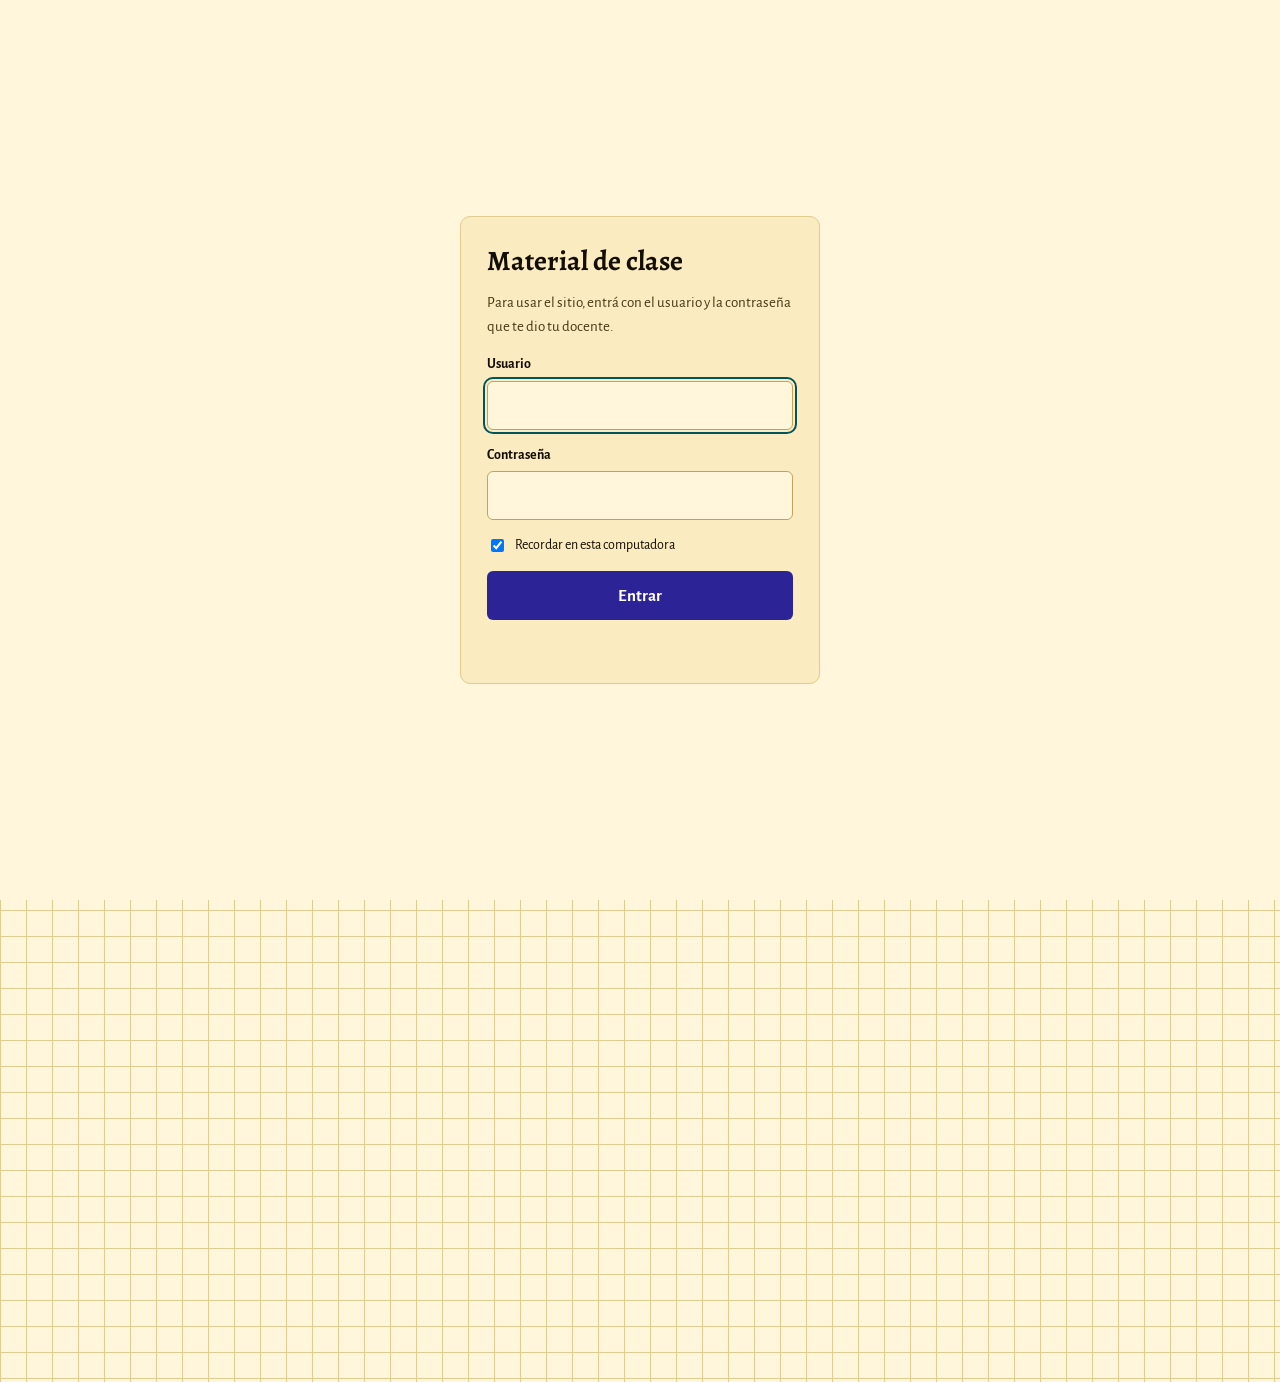
==== commit 5119d578: "Cursillo: clase de vectores y el bloque 2 del refuerzo de divisibilidad - Vectores: cinco temas de t" ====
--- a/index.html
+++ b/index.html
@@ -30,7 +30,7 @@
 <a class="tarjeta" href="omapa/index.html"><span class="rotulo">2.º a 9.º · 7 clases · 49 fichas</span><h3>OMAPA</h3><p>Preparación para la olimpiada, de 2.º a 9.º grado, agrupada por idea y no por unidad.</p></a>
 <a class="tarjeta" href="quimica/index.html"><span class="rotulo">1 clase</span><h3>Química</h3><p>Números cuánticos y configuración electrónica: del último electrón al lugar en la tabla periódica.</p></a>
 <div class="tarjeta vacia"><span class="rotulo">En preparación</span><h3>Física</h3><p>Las clases de Física, sobre el mismo motor que las de Matemática.</p></div>
-<a class="tarjeta" href="cursillo/index.html"><span class="rotulo">La semana · 4 temas</span><h3>Cursillo</h3><p>La semana de clases del cursillo de ingreso y los temas, cada uno con su clase para proyectar, la teoría y los ejercicios.</p></a>
+<a class="tarjeta" href="cursillo/index.html"><span class="rotulo">La semana · 5 temas</span><h3>Cursillo</h3><p>La semana de clases del cursillo de ingreso y los temas, cada uno con su clase para proyectar, la teoría y los ejercicios.</p></a>
 </div></section>
 <section class="bloque"><p class="eyebrow">Herramientas</p>
 <h2>Para el docente</h2>
